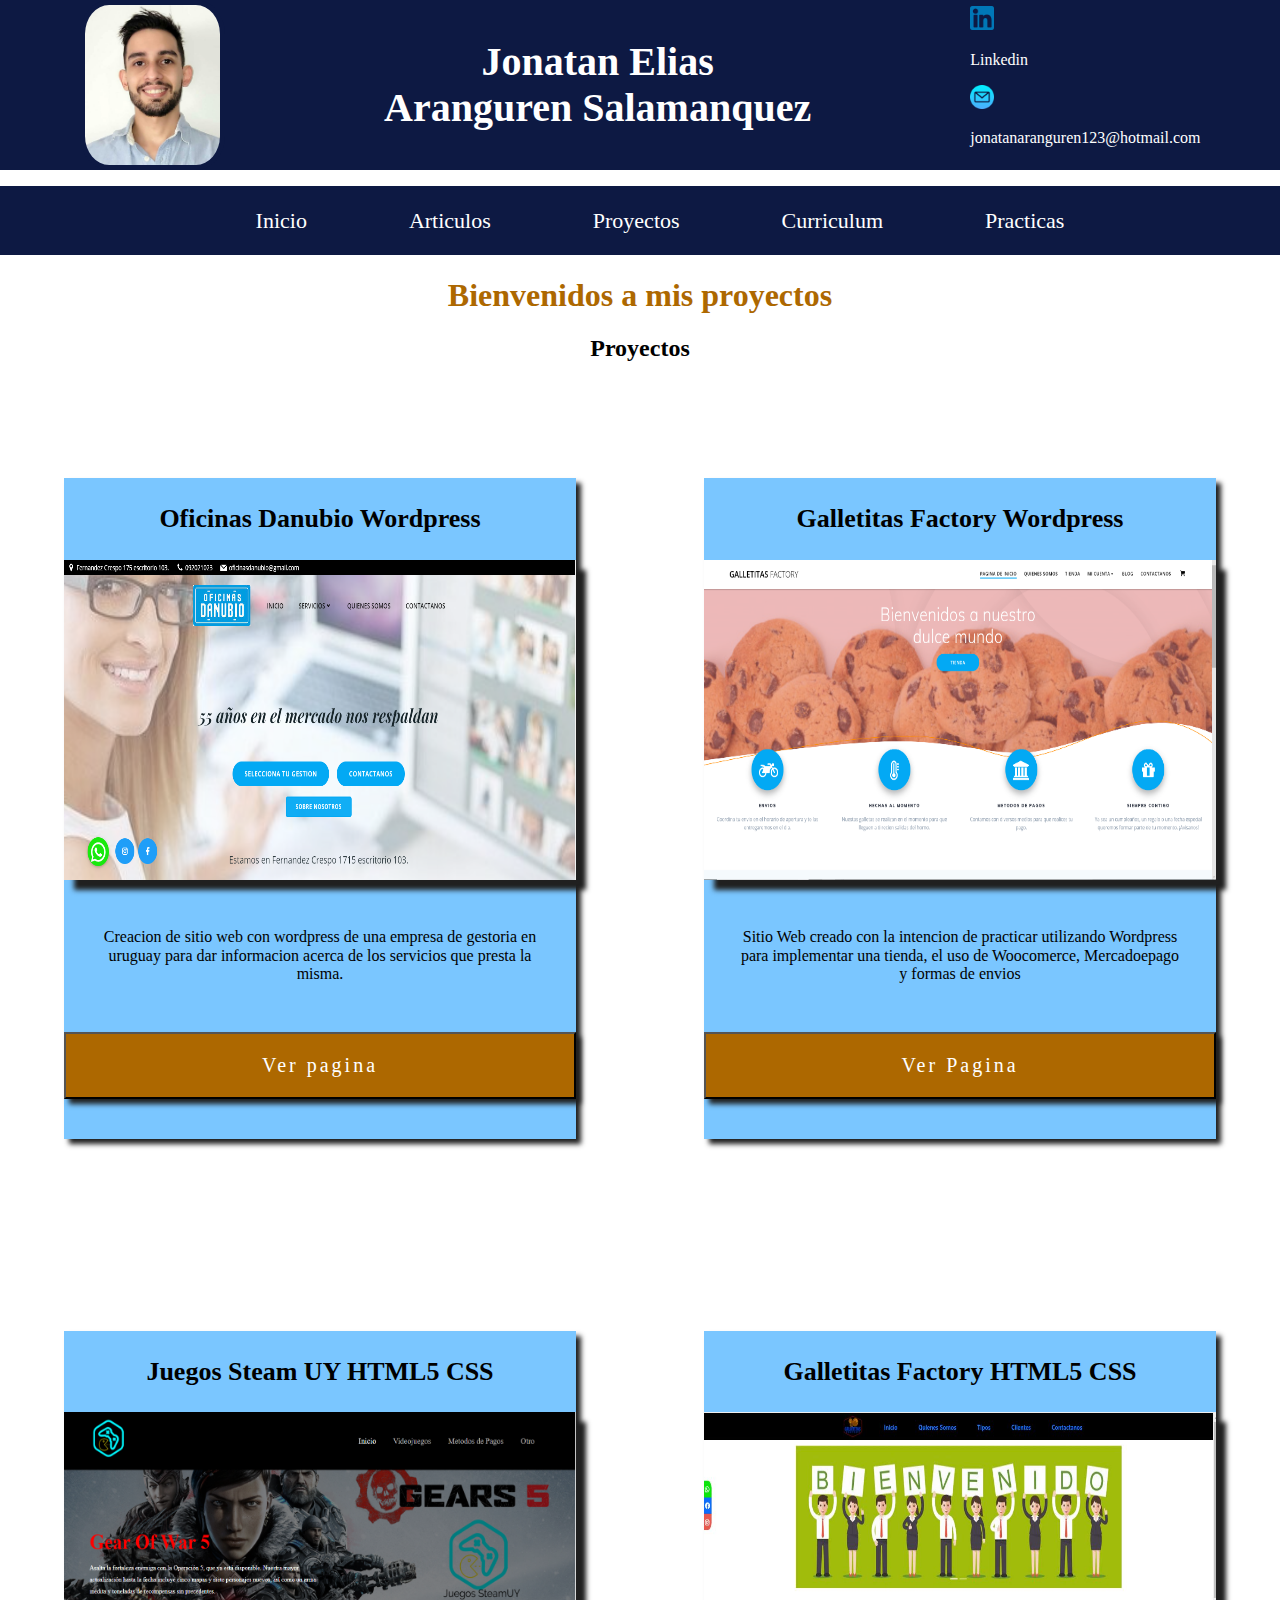
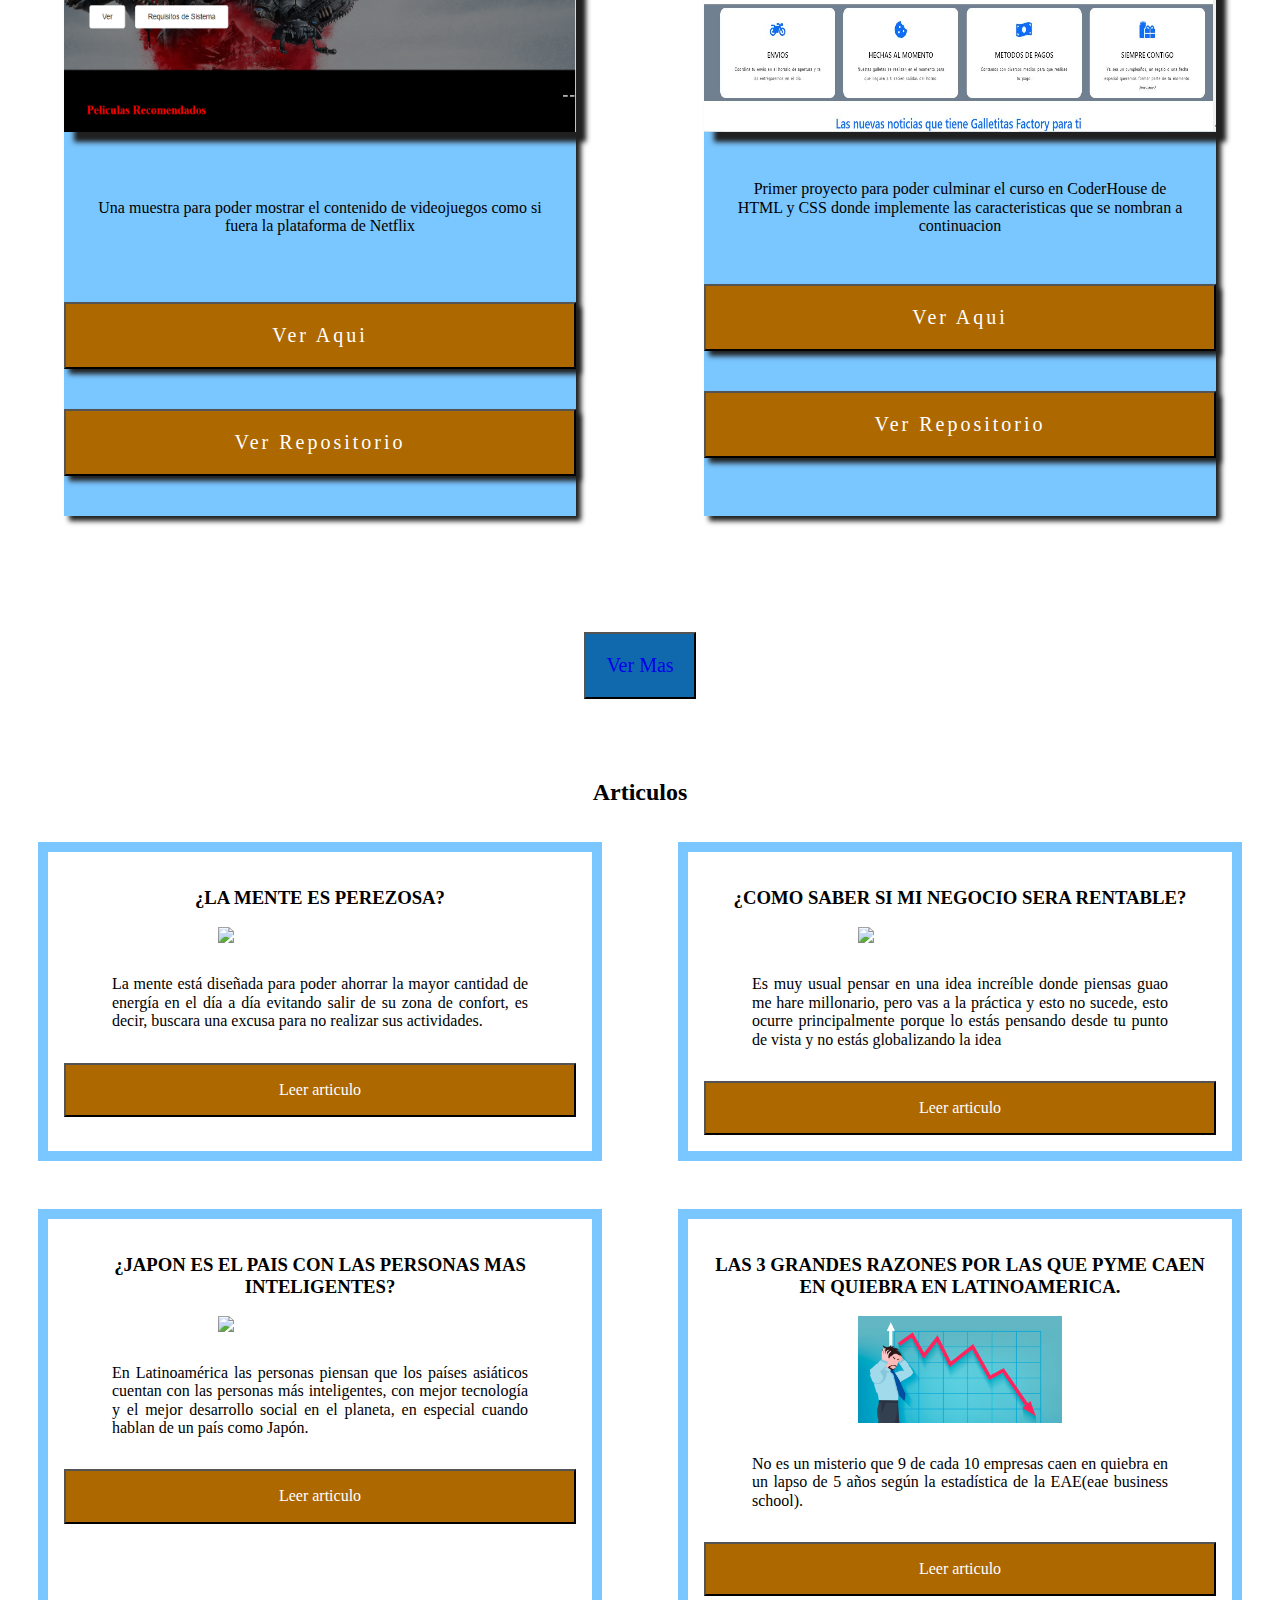
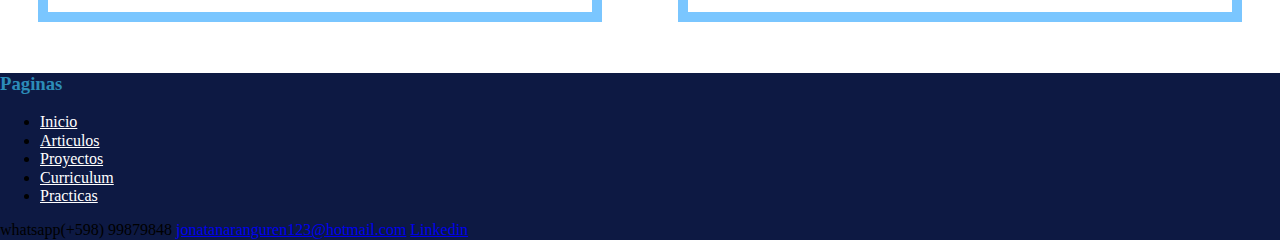
==== index.html @ cc392a5c "portafolio final" ====
<!DOCTYPE html>
<html lang="en">

<head>
    <meta charset="UTF-8">
    <meta http-equiv="X-UA-Compatible" content="IE=edge">
    <meta name="viewport" content="width=device-width, initial-scale=1.0">
    <link rel="stylesheet" href="margen/margen.css">
    <link rel="stylesheet" href="css/style.css">
    <link rel="stylesheet" href="css/jquery-ui.min.css">
    <link rel="stylesheet" href="css/jquery-ui.structure.min.css">
    <link rel="stylesheet" href="css/jquery-ui.theme.min.css">
    <script src="js/jquery-3.6.0.min.js"></script>
    <script src="js/jquery-ui.min.js"></script>
    <link href="https://cdn.jsdelivr.net/npm/bootstrap@5.2.0-beta1/dist/css/bootstrap.min.css" rel="stylesheet" integrity="sha384-0evHe/X+R7YkIZDRvuzKMRqM+OrBnVFBL6DOitfPri4tjfHxaWutUpFmBp4vmVor" crossorigin="anonymous">
<script src="https://cdn.jsdelivr.net/npm/bootstrap@5.2.0-beta1/dist/js/bootstrap.bundle.min.js" integrity="sha384-pprn3073KE6tl6bjs2QrFaJGz5/SUsLqktiwsUTF55Jfv3qYSDhgCecCxMW52nD2" crossorigin="anonymous"></script>




    <title>Jonatan Aranguren</title>
</head>

<body>
    <main>
        <div class="foto_perfil">
            <img src="imagenes/portada.jpg" class="foto_perfil_circular">
            <H1 class="nombre_apellido">Jonatan Elias <br>Aranguren Salamanquez </H1>
            <div class="redes">
                <div class="linkedin">
                <a href="https://www.linkedin.com/in/jonatan-aranguren/" class="link"><img src="imagenes/linkedin.png" class="logo"><p>Linkedin</p></a>
               </div>
               <div>
                <img src="imagenes/correo.png" class="logo"><p>jonatanaranguren123@hotmail.com</p>
               </div>
            </div>
        </div>
        <nav class="menu">
            <div class="menuImgP">
                <img src="imagenes/menu.png" class="menuImg" id="menu">
            </div>
            <ul class="menu_principal" id="menuInd">
                <li class="menu_paginas"><a href="index.html" class=menu_paginas_enlace>Inicio </a></li>
                <li class="menu_paginas"><a href="articulos.html" class=menu_paginas_enlace>Articulos</a></li>
                <li class="menu_paginas"><a href="proyectos.html" class=menu_paginas_enlace>Proyectos</a></li>
                <li class="menu_paginas"><a href="curriculum.html" class=menu_paginas_enlace>Curriculum</a></li>
                <li class="menu_paginas"><a href="practica.html" class=menu_paginas_enlace>Practicas </a></li>
            </ul>
        </nav>
    </main>
    <section>
        <section class="Bienvenida">
            <H1 class="Bienvenida_Titulo">Bienvenidos a mis proyectos</H1>
        </section>
        <h2 class="Proyectos_titulo_principal">Proyectos</h2>

        <section class="Proyectos">
            <div class="Proyectos_resumen">
                <h3 class="Proyectos_titulo">Oficinas Danubio Wordpress</h3>
                <a href="https://oficinasdanubio.com.uy" target="_blank"> <img src="imagenes/oficinas.PNG"
                        class="Proyecto_imagen"></a>
                <p class="Proyecto_resumen">Creacion de sitio web con wordpress de una empresa de gestoria en uruguay
                    para
                    dar informacion acerca de los servicios que presta la misma.</p>
                <a href="https://oficinasdanubio.com.uy" target="_blank" class="texto_proyecto"><button
                        class="proyecto_inicio_boton">Ver pagina</button></a>
            </div>


            <div class="Proyectos_resumen">
                <h3 class="Proyectos_titulo">Galletitas Factory Wordpress</h3>
                <a href=https://galletitas-factory-55a454.ingress-bonde.easywp.com/>
                    <img src="imagenes/galletitas_factory_wordpress.PNG" target="_blank" class="Proyecto_imagen"></a>
                <p class="Proyecto_resumen">Sitio Web creado con la intencion de practicar utilizando Wordpress para
                    implementar una tienda, el uso de Woocomerce, Mercadoepago y formas de envios</p>
                <a href=https://galletitas-factory-55a454.ingress-bonde.easywp.com/ class="texto_proyecto"
                    target="_blank">
                    <button class="proyecto_inicio_boton">Ver Pagina</button> </a>
            </div>

            <div class="Proyectos_resumen">
                <h3 class="Proyectos_titulo">Juegos Steam UY HTML5 CSS</h3>
                <a href="https://github.com/jeas1234/Juegos-Steam-UY.git" target="_blank">
                    <img src="imagenes/juegossteamUY.PNG" class="Proyecto_imagen"></a>
                <p class="Proyecto_resumen"><br>Una muestra para poder mostrar el contenido de videojuegos como si fuera
                    la
                    plataforma de Netflix</p><br>
                <a href="https://jeas1234.github.io/Juegos-Steam-UY/" target="_blank" class="texto_proyecto"><button
                        class="proyecto_inicio_boton">Ver Aqui</button></a>
                <a href="https://github.com/jeas1234/Juegos-Steam-UY.git" target="_blank" class="texto_proyecto"><button
                        class="proyecto_inicio_boton">Ver Repositorio</button></a>
            </div>

            <div class="Proyectos_resumen">
                <h3 class="Proyectos_titulo">Galletitas Factory HTML5 CSS</h3>
                <a href="https://jeas1234.github.io/galletitas_factory/" target="_blank"> <img
                        src="imagenes/Galletitas Factory.JPG" class="Proyecto_imagen"></a>
                <p class="Proyecto_resumen">Primer proyecto para poder culminar el curso en CoderHouse de HTML y CSS
                    donde
                    implemente las caracteristicas que se nombran a continuacion </p>
                <a href="https://jeas1234.github.io/galletitas_factory/" target="_blank" class="texto_proyecto"><button
                        class="proyecto_inicio_boton">Ver Aqui</button></a>
                <a href="https://github.com/jeas1234/galletitas_factory.git/" target="_blank"
                    class="texto_proyecto"><button class="proyecto_inicio_boton">Ver Repositorio</button></a>
            </div>
        </section>

    </section>
    <div class="Ver_mas_proyectos">
        <a href="proyectos.html" class="texto_boton_ver_mas"> <button class="boton_ver_mas">Ver Mas</a></button>
    </div>
    <h2 class="Articulos_titulo_principal">Articulos</h2>
    </section>

    <section class="Articulos">
        <div class="Articulos_resumen">
            <h3 class="Articulos_titulo">¿LA MENTE ES PEREZOSA?</h3>
            <a href="articulos/la_mente_es_perezosa.html"><img src="imagenes/mente_perezosa.jpg"
                    class="Articulos_imagen"></a>
            <p class="Articulo_resumen">La mente está diseñada para poder ahorrar la mayor cantidad de energía en el día
                a día evitando salir de su zona de confort, es decir, buscara una excusa para no realizar sus
                actividades.</p>
            <a href="articulos/la_mente_es_perezosa.html" class="articulo_boton_principal"><button
                    class="ver_mas_articulo">Leer articulo</button></a>
        </div>
        <div class="Articulos_resumen">
            <h3 class="Articulos_titulo">¿COMO SABER SI MI NEGOCIO SERA RENTABLE?</h3>
            <a href="articulos/como-saber-si-mi-negocio-sera-rentable.html"> <img src="imagenes/negocio-rentable.jpg"
                    class="Articulos_imagen"> </a>
            <p class="Articulo_resumen">Es muy usual pensar en una idea increíble donde piensas guao me hare millonario,
                pero vas a la práctica y esto no sucede, esto ocurre principalmente porque lo estás pensando desde tu
                punto de vista y no estás globalizando la idea</p>
            <a href="articulos/como-saber-si-mi-negocio-sera-rentable.html" class="articulo_boton_principal"><button
                    class="ver_mas_articulo">Leer articulo</button></a>
        </div>

        <div class="Articulos_resumen">
            <h3 class="Articulos_titulo">¿JAPON ES EL PAIS CON LAS PERSONAS MAS INTELIGENTES?</h3>
            <a HREF="articulos/japon_es_el_pais_con_las_personas_mas_inteligentes.html"> <img
                    src="imagenes/japon_el_pais_mas_inteligente.png" class="Articulos_imagen"></a>
            <p class="Articulo_resumen">En Latinoamérica las personas piensan que los países asiáticos cuentan con las
                personas más inteligentes, con mejor tecnología y el mejor desarrollo social en el planeta, en especial
                cuando hablan de un país como Japón. </p>
            <a href="articulos/japon_es_el_pais_con_las_personas_mas_inteligentes.html"
                class="articulo_boton_principal"><button class="ver_mas_articulo">Leer articulo</button></a>
        </div>

        <div class="Articulos_resumen">
            <h3 class="Articulos_titulo">LAS 3 GRANDES RAZONES POR LAS QUE PYME CAEN EN QUIEBRA EN LATINOAMERICA.</h3>
            <a href="articulos/las_3_grandes_razones_por_las_pyme_caen_en_quiebra_en_latinoamerica.html"><img
                    src="imagenes/quiebra.png" class="Articulos_imagen"></a>
            <p class="Articulo_resumen">No es un misterio que 9 de cada 10 empresas caen en quiebra en un lapso de 5
                años según la estadística de la EAE(eae business school).</p>
            <a href="articulos/las_3_grandes_razones_por_las_pyme_caen_en_quiebra_en_latinoamerica.html"
                class="articulo_boton_principal"><button class="ver_mas_articulo">Leer articulo</button></a>
        </div>
    </section>



</body>
<footer class="footerEnd">
    <div class="container pt-4 pb-3 pt-lg-5 pb-lg-4">
        <div class="row pt-2 pt-lg-0">
            <div class="col-lg-2 col-md-3 col-sm-6 offset-xl-1 mb-2 mb-sm-4">
                <h3 class="fs-base " style='color: rgb(44, 140, 184)'>Paginas</h3>
                <ul class="list-unstyled fs-sm">
                    <li><a class="nav-link-light letras" href="#" style='color: white'>Inicio</a></li>
                    <li><a class="nav-link-light" href="articulos.html" style='color: white'>Articulos</a></li>
                    <li><a class="nav-link-light" href="proyectos.html" style='color: white'>Proyectos</a></li>
                    <li><a class="nav-link-light" href="#" style='color: white'>Curriculum</a></li>
                    <li><a class="nav-link-light" href="#" style='color: white'>Practicas</a></li>
                </ul>
            </div>

            <div class="col-xl-2 col-lg-3 col-sm-6 col-md-3 mb-2 mb-sm-4">
                <a class="d-flex align-items-center text-decoration-none mb-2">
                    <i class="fi-device-mobile me-2"></i><span class="text-light">whatsapp(+598) 99879848 </span><a
                        class="d-flex align-items-center text-decoration-none mb-2"
                        href="mailto:jonatanaranguren123@hotmail.com"><i class="fi-mail me-2"></i><span
                        class="text-light">jonatanaranguren123@hotmail.com</span></a>
                        <a href="https://www.linkedin.com/in/jonatan-aranguren/"class=" fi-mail me-2 text-light align-items-center text-decoration">  Linkedin</a>
            </div>
        </div>
    </div>
    <script src="/JS/program.js"></script>
</footer>

</html>
---- margen/margen.css ----
/*! normalize.css v8.0.1 | MIT License | github.com/necolas/normalize.css */

/* Document
   ========================================================================== */

/**
 * 1. Correct the line height in all browsers.
 * 2. Prevent adjustments of font size after orientation changes in iOS.
 */

html {
  line-height: 1.15; /* 1 */
  -webkit-text-size-adjust: 100%; /* 2 */
}

/* Sections
   ========================================================================== */

/**
 * Remove the margin in all browsers.
 */

body {
  margin: 0;
}

/**
 * Render the `main` element consistently in IE.
 */

main {
  display: block;
}

/**
 * Correct the font size and margin on `h1` elements within `section` and
 * `article` contexts in Chrome, Firefox, and Safari.
 */

h1 {
  font-size: 2em;
  margin: 0.67em 0;
}

/* Grouping content
   ========================================================================== */

/**
 * 1. Add the correct box sizing in Firefox.
 * 2. Show the overflow in Edge and IE.
 */

hr {
  box-sizing: content-box; /* 1 */
  height: 0; /* 1 */
  overflow: visible; /* 2 */
}

/**
 * 1. Correct the inheritance and scaling of font size in all browsers.
 * 2. Correct the odd `em` font sizing in all browsers.
 */

pre {
  font-family: monospace, monospace; /* 1 */
  font-size: 1em; /* 2 */
}

/* Text-level semantics
   ========================================================================== */

/**
 * Remove the gray background on active links in IE 10.
 */

a {
  background-color: transparent;
}

/**
 * 1. Remove the bottom border in Chrome 57-
 * 2. Add the correct text decoration in Chrome, Edge, IE, Opera, and Safari.
 */

abbr[title] {
  border-bottom: none; /* 1 */
  text-decoration: underline; /* 2 */
  text-decoration: underline dotted; /* 2 */
}

/**
 * Add the correct font weight in Chrome, Edge, and Safari.
 */

b,
strong {
  font-weight: bolder;
}

/**
 * 1. Correct the inheritance and scaling of font size in all browsers.
 * 2. Correct the odd `em` font sizing in all browsers.
 */

code,
kbd,
samp {
  font-family: monospace, monospace; /* 1 */
  font-size: 1em; /* 2 */
}

/**
 * Add the correct font size in all browsers.
 */

small {
  font-size: 80%;
}

/**
 * Prevent `sub` and `sup` elements from affecting the line height in
 * all browsers.
 */

sub,
sup {
  font-size: 75%;
  line-height: 0;
  position: relative;
  vertical-align: baseline;
}

sub {
  bottom: -0.25em;
}

sup {
  top: -0.5em;
}

/* Embedded content
   ========================================================================== */

/**
 * Remove the border on images inside links in IE 10.
 */

img {
  border-style: none;
}

/* Forms
   ========================================================================== */

/**
 * 1. Change the font styles in all browsers.
 * 2. Remove the margin in Firefox and Safari.
 */

button,
input,
optgroup,
select,
textarea {
  font-family: inherit; /* 1 */
  font-size: 100%; /* 1 */
  line-height: 1.15; /* 1 */
  margin: 0; /* 2 */
}

/**
 * Show the overflow in IE.
 * 1. Show the overflow in Edge.
 */

button,
input { /* 1 */
  overflow: visible;
}

/**
 * Remove the inheritance of text transform in Edge, Firefox, and IE.
 * 1. Remove the inheritance of text transform in Firefox.
 */

button,
select { /* 1 */
  text-transform: none;
}

/**
 * Correct the inability to style clickable types in iOS and Safari.
 */

button,
[type="button"],
[type="reset"],
[type="submit"] {
  -webkit-appearance: button;
}

/**
 * Remove the inner border and padding in Firefox.
 */

button::-moz-focus-inner,
[type="button"]::-moz-focus-inner,
[type="reset"]::-moz-focus-inner,
[type="submit"]::-moz-focus-inner {
  border-style: none;
  padding: 0;
}

/**
 * Restore the focus styles unset by the previous rule.
 */

button:-moz-focusring,
[type="button"]:-moz-focusring,
[type="reset"]:-moz-focusring,
[type="submit"]:-moz-focusring {
  outline: 1px dotted ButtonText;
}

/**
 * Correct the padding in Firefox.
 */

fieldset {
  padding: 0.35em 0.75em 0.625em;
}

/**
 * 1. Correct the text wrapping in Edge and IE.
 * 2. Correct the color inheritance from `fieldset` elements in IE.
 * 3. Remove the padding so developers are not caught out when they zero out
 *    `fieldset` elements in all browsers.
 */

legend {
  box-sizing: border-box; /* 1 */
  color: inherit; /* 2 */
  display: table; /* 1 */
  max-width: 100%; /* 1 */
  padding: 0; /* 3 */
  white-space: normal; /* 1 */
}

/**
 * Add the correct vertical alignment in Chrome, Firefox, and Opera.
 */

progress {
  vertical-align: baseline;
}

/**
 * Remove the default vertical scrollbar in IE 10+.
 */

textarea {
  overflow: auto;
}

/**
 * 1. Add the correct box sizing in IE 10.
 * 2. Remove the padding in IE 10.
 */

[type="checkbox"],
[type="radio"] {
  box-sizing: border-box; /* 1 */
  padding: 0; /* 2 */
}

/**
 * Correct the cursor style of increment and decrement buttons in Chrome.
 */

[type="number"]::-webkit-inner-spin-button,
[type="number"]::-webkit-outer-spin-button {
  height: auto;
}

/**
 * 1. Correct the odd appearance in Chrome and Safari.
 * 2. Correct the outline style in Safari.
 */

[type="search"] {
  -webkit-appearance: textfield; /* 1 */
  outline-offset: -2px; /* 2 */
}

/**
 * Remove the inner padding in Chrome and Safari on macOS.
 */

[type="search"]::-webkit-search-decoration {
  -webkit-appearance: none;
}

/**
 * 1. Correct the inability to style clickable types in iOS and Safari.
 * 2. Change font properties to `inherit` in Safari.
 */

::-webkit-file-upload-button {
  -webkit-appearance: button; /* 1 */
  font: inherit; /* 2 */
}

/* Interactive
   ========================================================================== */

/*
 * Add the correct display in Edge, IE 10+, and Firefox.
 */

details {
  display: block;
}

/*
 * Add the correct display in all browsers.
 */

summary {
  display: list-item;
}

/* Misc
   ========================================================================== */

/**
 * Add the correct display in IE 10+.
 */

template {
  display: none;
}

/**
 * Add the correct display in IE 10.
 */

[hidden] {
  display: none;
}
---- css/style.css ----
.foto_perfil {
    display: flex;
    flex-direction: row;
    justify-content: space-around;
    align-items: center;
    background-color: #0d1943;

}

.nombre_apellido {
    color: white;
    flex-basis: 3;
    font-size: 40px;
    text-align: center;

}

.link {
    text-decoration: none;
    color: white;
}

.menuImg {
    width: 1.5em;
    display: none;
    align-items: center;
}

.redes {
    color: white;
    display: flex;
    flex-direction: column;
}

.logo {
    width: 1.5em;
}

.foto_perfil_circular {

    display: flex;
    flex-basis: 1;
    border-radius: 20%;
    height: 10em;
    border: solid 5px #0d1943;

}

.menu_paginas {
    list-style: none;
    display: inline-block;
    padding: 1em 2em;
    cursor: pointer;
    color: white;
    font-size: 22px;
    text-decoration: none;
}

.menu {
    margin-top: 0.3em;
    text-align: center;
    flex-direction: row;
    background-color: #0d1943;
}

nav ul li a:link {
    color: white;
    text-decoration: none;
}

.menu_paginas_enlace:visited {
    color: white;
    text-decoration: none;
}

.menu_paginas:focus {
    background-color: rgb(44, 140, 184);
    width: 100%;

}

.ver_mas_articulo {
    width: 100%;
    padding: 1em;
    background-color: #AD6800;
    color: white;
    text-align: 20px;
    cursor: pointer;
}

.articulo_boton_principal {
    position: relative;
    bottom: 0;
}

.menu_paginas_enlace {
    width: 100%;
    padding: 20px 5px 20px 5px;

}

.menu_paginas_enlace:hover {
    background-color: rgb(44, 140, 184);
    padding: 20px 5px 20px 5px;
    border-radius: 10%;

}

.Bienvenida_Titulo {
    color: #AD6800;
    text-align: center;
}

.bienvenida_img {
    width: 100%;

}

.Proyectos {
    display: flex;
    flex-wrap: wrap;
    width: 100%;
    justify-content: space-around;

}

.Proyectos_titulo_principal {
    text-align: center;
}

.Proyectos_titulo {
    text-align: center;
    font-size: 26px;
}

.Proyecto_imagen {
    height: 20em;
    display: block;
    margin: auto;
    box-shadow: 10px 10px 5px rgb(32, 32, 32);
}

.Proyectos_resumen {
    width: 40%;
    margin: 6em 2em;
    background-color: #7AC6FF;
    box-shadow: 5px 5px 5px rgb(32, 32, 32);
}

.Proyecto_resumen {
    text-align: center;
    padding: 2em;
}

.proyecto_inicio_boton {
    display: flex;
    flex-direction: row;
    margin-left: auto;
    margin-bottom: 2em;
    letter-spacing: 3PX;
    background-color: #AD6800;
    padding: 1em;
    font-size: 20px;
    margin-right: auto;
    color: white;
    text-decoration: none;
    width: 100%;
    justify-content: center;
    cursor: pointer;
    box-shadow: 5px 5px 5px rgb(32, 32, 32);
}

.texto_proyecto {
    text-decoration: none;
}

.boton_ver_mas {
    background-color: #1069AD;
    font-size: 20px;
    padding: 1em;
    margin: 1em;
    text-decoration: none;
    margin-bottom: 3em;

}

.boton_ver_mas :hover {
    text-decoration: none;
    color: white;
}

.boton_ver_mas :visited {
    color: white;
    text-decoration: none;
    border-bottom: none;
}

.texto_boton_ver_mas {
    text-decoration: none;
}

.Ver_mas_proyectos {
    text-align: center;
    border-bottom: 15%;
    font-size: 16px;
}

.Articulos_titulo_principal {
    text-align: center;
}

.Articulos {
    display: flex;
    flex-wrap: wrap;
    width: 100%;
    margin: auto;


}

.Articulos_imagen {
    width: 40%;
    margin: auto;
    display: block;

}

.Articulos_titulo {
    text-align: center;
    color: black;
}

.Articulos_resumen {
    width: 40%;
    margin: auto;
    margin-top: 1em;
    margin-bottom: 2em;
    padding: 1em;
    border: #7AC6FF 10px solid;
    display: flex;
    flex-direction: column;
}

.Articulo_resumen {
    text-align: justify;
    color: black;
    padding: 1em 3em;
    align-content: stretch;
    align-items: stretch;

}

.Ver_mas_articulos {
    text-align: center;
}

.articulosCard {
    display: flex;
    flex-direction: row;
    flex-wrap: wrap;

}

.proyectosCard {
    display: flex;
    flex-direction: row;
    flex-wrap: wrap;
}

.clases_programa {
    padding: 0;
}

.clases_programa {
    width: 100%;
    display: flex;
    justify-content: center;
}

.Caracteristicas {
    display: flex;
    background-color: #30A3FA;
    padding: 1em;
    border-radius: 10%;
    margin: 0 0.5em;
    margin-top: 1em;
    text-align: center;
    align-content: center;
    align-items: center;
    color: white;
}

.Proyecto_imagen {
    opacity: 1;
    width: 100%;
}

.Proyecto_imagen:hover {
    opacity: 0.9;
}

.caja_parrafo {
    width: 100%;

}

.botones {
    display: flex;
    flex-direction: column;
    width: auto;
    justify-content: flex-end;
    margin-bottom: 1em;
}

.tarjeta {
    background-color: rgb(44, 140, 184);
}

.letras {
    color: #0d1943;
}

.fondo {
    background-color: #0d1943;
    margin-top: 0.3em;
}

.botonArt {
    background-color: #0d1943;
    border-radius: 20px;
    padding: 5px;
    align-content: center;
}

.footerEnd {
    background-color: #0d1943;
    margin-top: 1em;
}

.primer_parrafo {
    background-color: #A9A5A4;
    font-size: 24px;
    padding: 4em;
    text-align: center;
    box-shadow: 10px 10px 5px rgb(32, 32, 32)
}


.imagen_articulos {
    margin-left: auto;
    margin-right: auto;
    display: flex;
    box-shadow: 5px 5px 5px rgb(32, 32, 32);
    height: 100%;
    width: 50%;
    padding-top: 2em;
}

/*informacion sobre el curriculum*/

.experienciaLaboral {
    display: flex;
    flex-direction: row;
}

.experienciaInf {
    width: 80%;
}

.experienciaCursos {
    border: black solid 2px;
    border-radius: 8%;
    width: 20%;
}

.card {
    margin: 2%;
}


.conocimientosCard {
    display: flex;
    flex-direction: row;
    flex-wrap: wrap;

}


#cajaArrastrar {
    width: 90px;
    height: 90px;
    background-color: green;
    display: block;
    margin: 10px;
}

#cajaArrastrado {
    width: 90px;
    height: 90px;
    margin: 10px;
    background-color: blue;
}

#cajaPrincipal {
    display: flex;
    flex-direction: row;
    margin: 30px;
}

.textoCaja {
    font-size: 14px;
}


#formulario {
    text-align: center;
}

.recipiente_articulo {
    flex-direction: column;
    background: black;
    letter-spacing: 2px;
    border: black 1px solid;
    margin: 1em;
    flex-wrap: wrap;
    width: 20rem;

}

.recipiente_pelicula {
    flex-direction: column;
    background: blue;
    letter-spacing: 2px;
    border: black 1px solid;
    margin: 1em;
    flex-wrap: wrap;
    width: 10rem;
    height: 10rem;
    border-radius: 80%;

}

.recipiente_musica {
    flex-direction: column;
    background: green;
    letter-spacing: 2px;
    border: black 1px solid;
    margin: 1em;
    flex-wrap: wrap;
    width: 10rem;
    height: 10rem;
    border-radius: 80%;

}

.articulos {
    flex-direction: row;
    display: flex;
    width: 100%;
    flex-wrap: wrap;
}

.titulo_recipiente_peliculas {
    text-align: center;
    color: white;
}

.resumen_recipiente_peliculas {
    text-align: center;
    color: white;
}

.peliculas {
    flex-direction: row;
    display: flex;
    width: 100%;
    flex-wrap: wrap;
}

.musica {
    flex-direction: row;
    display: flex;
    width: 100%;
    flex-wrap: wrap;
}

.titulo_recipiente_musica {
    text-align: center;
    color: white;
}

.resumen_recipiente_musica {
    text-align: center;
    color: white;
}

.titulo_recipiente_articulos {
    text-align: center;
    color: white;
}

.resumen_recipiente_articulos {
    text-align: center;
    color: white;
}




/* responsive para telefonos celulares*/


@media screen and (max-width: 550px) {
    .foto_perfil_circular {
        width: 10em;
    }

    .nombre_apellido {
        font-size: 20px;
    }

    .menu_paginas_enlace {
        font-size: 16px;

    }

    .menu_principal {
        width: 100%;
        padding: 0;
    }

    .menu_paginas {
        border-bottom: solid white 2px;


    }

    .curriculum_perfil {
        margin: 0;
        padding: 2em 0;
        font-size: 14px;
        justify-content: center;

    }

    .redes {
        display: flex;
        flex-direction: column;
        flex-wrap: wrap;
        justify-content: center;
    }

    .formacion {
        margin: 0;
        padding: 0;
    }

    .curriculum_formacion {
        margin: 0;
        padding: 1em 0;
        font-size: 14px;
    }

    .foto_perfil {
        display: flex;
        flex-direction: column;
    }

    .curriculum_cursos {
        font-size: 14px;
    }

    .informacion_separacion {
        width: 100%;

    }


    .clases_programa {
        flex-direction: row;
        display: flex;
        flex-wrap: wrap;

    }

    .Caracteristicas {
        flex-wrap: wrap;
        width: auto;
        padding: 0.5em;
        border-radius: 0;
        font-size: 14px;
        justify-content: center;
        border-radius: 5%;

    }

    .Proyectos_resumen {
        width: 100%;
        display: flex;
        flex-direction: column;
        margin: 0;
        margin: 1em 1em;
    }


    .menu_principal {
        display: flex;
        flex-direction: column;
    }

    .Proyecto_imagen {
        flex-direction: column;
        width: 100%;
        height: 100%;
    }

    .Bienvenida_Titulo {
        font-size: 16px;
    }

    .Proyectos_titulo {
        font-size: 16px;
    }

    .Proyectos_titulo_principal {
        font-size: 16px;
    }

    .Proyecto_resumen {
        font-size: 14px;
        margin: 0 1em 1em 1em;

        padding: 0;
    }

    .proyecto_inicio_boton {
        font-size: 16px;
        margin: 0;
        margin-top: 1em;

    }

    .boton_ver_mas {
        width: 80%;
        padding: 0.5em;
        margin: 1.5em;
    }

    .Articulos_resumen {
        width: 80%;
    }

    .Articulo_resumen {
        padding: 1em;
    }

    .Articulos_imagen {
        width: 100%;
    }

    .imagen_cursos {
        order: 1;
        width: 100%;
    }

    .img_cursos_curriculum {
        justify-content: center;

    }

    .perfil {
        display: flex;
        flex-direction: column;
    }

    .cursos {
        display: flex;
        flex-direction: column;
    }

    .experiencia {
        display: flex;
        flex-direction: column;
    }

    .formacion {
        display: flex;
        flex-direction: column;
    }

    .perfil_perfil {
        text-align: center;
        font-size: 18px;
    }

    .experiencia_laboral {
        font-size: 14px;
        text-align: justify;
    }

    .menuImgP {
        display: flex;
        justify-content: center;
        align-items: center;


    }

    .proyectosCard {
        display: flex;
        justify-content: center;
    }

    .menuImg {
        display: block;
        width: 3em;
    }
}
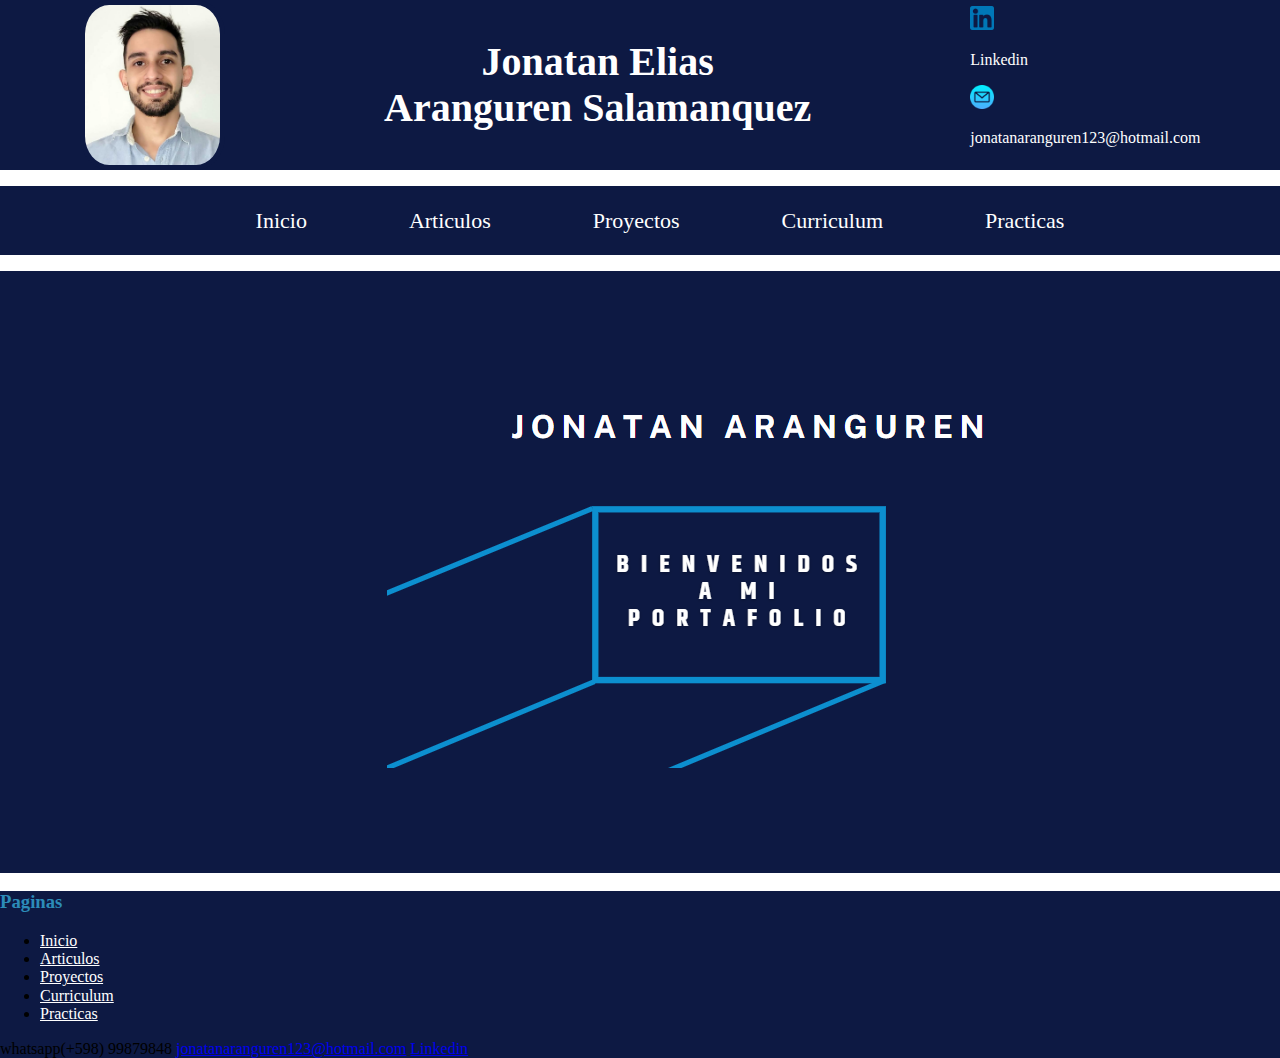
==== commit f1c54e1c: "mejoras" ====
--- a/index.html
+++ b/index.html
@@ -48,115 +48,10 @@
             </ul>
         </nav>
     </main>
-    <section>
-        <section class="Bienvenida">
-            <H1 class="Bienvenida_Titulo">Bienvenidos a mis proyectos</H1>
-        </section>
-        <h2 class="Proyectos_titulo_principal">Proyectos</h2>
+   <section id="inicio">
+    <img class="imagenPre" src="/imagenes/presentacion.png" alt="">
 
-        <section class="Proyectos">
-            <div class="Proyectos_resumen">
-                <h3 class="Proyectos_titulo">Oficinas Danubio Wordpress</h3>
-                <a href="https://oficinasdanubio.com.uy" target="_blank"> <img src="imagenes/oficinas.PNG"
-                        class="Proyecto_imagen"></a>
-                <p class="Proyecto_resumen">Creacion de sitio web con wordpress de una empresa de gestoria en uruguay
-                    para
-                    dar informacion acerca de los servicios que presta la misma.</p>
-                <a href="https://oficinasdanubio.com.uy" target="_blank" class="texto_proyecto"><button
-                        class="proyecto_inicio_boton">Ver pagina</button></a>
-            </div>
-
-
-            <div class="Proyectos_resumen">
-                <h3 class="Proyectos_titulo">Galletitas Factory Wordpress</h3>
-                <a href=https://galletitas-factory-55a454.ingress-bonde.easywp.com/>
-                    <img src="imagenes/galletitas_factory_wordpress.PNG" target="_blank" class="Proyecto_imagen"></a>
-                <p class="Proyecto_resumen">Sitio Web creado con la intencion de practicar utilizando Wordpress para
-                    implementar una tienda, el uso de Woocomerce, Mercadoepago y formas de envios</p>
-                <a href=https://galletitas-factory-55a454.ingress-bonde.easywp.com/ class="texto_proyecto"
-                    target="_blank">
-                    <button class="proyecto_inicio_boton">Ver Pagina</button> </a>
-            </div>
-
-            <div class="Proyectos_resumen">
-                <h3 class="Proyectos_titulo">Juegos Steam UY HTML5 CSS</h3>
-                <a href="https://github.com/jeas1234/Juegos-Steam-UY.git" target="_blank">
-                    <img src="imagenes/juegossteamUY.PNG" class="Proyecto_imagen"></a>
-                <p class="Proyecto_resumen"><br>Una muestra para poder mostrar el contenido de videojuegos como si fuera
-                    la
-                    plataforma de Netflix</p><br>
-                <a href="https://jeas1234.github.io/Juegos-Steam-UY/" target="_blank" class="texto_proyecto"><button
-                        class="proyecto_inicio_boton">Ver Aqui</button></a>
-                <a href="https://github.com/jeas1234/Juegos-Steam-UY.git" target="_blank" class="texto_proyecto"><button
-                        class="proyecto_inicio_boton">Ver Repositorio</button></a>
-            </div>
-
-            <div class="Proyectos_resumen">
-                <h3 class="Proyectos_titulo">Galletitas Factory HTML5 CSS</h3>
-                <a href="https://jeas1234.github.io/galletitas_factory/" target="_blank"> <img
-                        src="imagenes/Galletitas Factory.JPG" class="Proyecto_imagen"></a>
-                <p class="Proyecto_resumen">Primer proyecto para poder culminar el curso en CoderHouse de HTML y CSS
-                    donde
-                    implemente las caracteristicas que se nombran a continuacion </p>
-                <a href="https://jeas1234.github.io/galletitas_factory/" target="_blank" class="texto_proyecto"><button
-                        class="proyecto_inicio_boton">Ver Aqui</button></a>
-                <a href="https://github.com/jeas1234/galletitas_factory.git/" target="_blank"
-                    class="texto_proyecto"><button class="proyecto_inicio_boton">Ver Repositorio</button></a>
-            </div>
-        </section>
-
-    </section>
-    <div class="Ver_mas_proyectos">
-        <a href="proyectos.html" class="texto_boton_ver_mas"> <button class="boton_ver_mas">Ver Mas</a></button>
-    </div>
-    <h2 class="Articulos_titulo_principal">Articulos</h2>
-    </section>
-
-    <section class="Articulos">
-        <div class="Articulos_resumen">
-            <h3 class="Articulos_titulo">¿LA MENTE ES PEREZOSA?</h3>
-            <a href="articulos/la_mente_es_perezosa.html"><img src="imagenes/mente_perezosa.jpg"
-                    class="Articulos_imagen"></a>
-            <p class="Articulo_resumen">La mente está diseñada para poder ahorrar la mayor cantidad de energía en el día
-                a día evitando salir de su zona de confort, es decir, buscara una excusa para no realizar sus
-                actividades.</p>
-            <a href="articulos/la_mente_es_perezosa.html" class="articulo_boton_principal"><button
-                    class="ver_mas_articulo">Leer articulo</button></a>
-        </div>
-        <div class="Articulos_resumen">
-            <h3 class="Articulos_titulo">¿COMO SABER SI MI NEGOCIO SERA RENTABLE?</h3>
-            <a href="articulos/como-saber-si-mi-negocio-sera-rentable.html"> <img src="imagenes/negocio-rentable.jpg"
-                    class="Articulos_imagen"> </a>
-            <p class="Articulo_resumen">Es muy usual pensar en una idea increíble donde piensas guao me hare millonario,
-                pero vas a la práctica y esto no sucede, esto ocurre principalmente porque lo estás pensando desde tu
-                punto de vista y no estás globalizando la idea</p>
-            <a href="articulos/como-saber-si-mi-negocio-sera-rentable.html" class="articulo_boton_principal"><button
-                    class="ver_mas_articulo">Leer articulo</button></a>
-        </div>
-
-        <div class="Articulos_resumen">
-            <h3 class="Articulos_titulo">¿JAPON ES EL PAIS CON LAS PERSONAS MAS INTELIGENTES?</h3>
-            <a HREF="articulos/japon_es_el_pais_con_las_personas_mas_inteligentes.html"> <img
-                    src="imagenes/japon_el_pais_mas_inteligente.png" class="Articulos_imagen"></a>
-            <p class="Articulo_resumen">En Latinoamérica las personas piensan que los países asiáticos cuentan con las
-                personas más inteligentes, con mejor tecnología y el mejor desarrollo social en el planeta, en especial
-                cuando hablan de un país como Japón. </p>
-            <a href="articulos/japon_es_el_pais_con_las_personas_mas_inteligentes.html"
-                class="articulo_boton_principal"><button class="ver_mas_articulo">Leer articulo</button></a>
-        </div>
-
-        <div class="Articulos_resumen">
-            <h3 class="Articulos_titulo">LAS 3 GRANDES RAZONES POR LAS QUE PYME CAEN EN QUIEBRA EN LATINOAMERICA.</h3>
-            <a href="articulos/las_3_grandes_razones_por_las_pyme_caen_en_quiebra_en_latinoamerica.html"><img
-                    src="imagenes/quiebra.png" class="Articulos_imagen"></a>
-            <p class="Articulo_resumen">No es un misterio que 9 de cada 10 empresas caen en quiebra en un lapso de 5
-                años según la estadística de la EAE(eae business school).</p>
-            <a href="articulos/las_3_grandes_razones_por_las_pyme_caen_en_quiebra_en_latinoamerica.html"
-                class="articulo_boton_principal"><button class="ver_mas_articulo">Leer articulo</button></a>
-        </div>
-    </section>
-
-
+   </section>
 
 </body>
 <footer class="footerEnd">
@@ -183,7 +78,7 @@
             </div>
         </div>
     </div>
-    <script src="/JS/program.js"></script>
+    <script src="/js/main.js"></script>
 </footer>
 
 </html>--- a/css/style.css
+++ b/css/style.css
@@ -6,7 +6,12 @@
     background-color: #0d1943;
 
 }
-
+#inicio{
+    background-color: #0d1943;
+    width:100%;
+    text-align: center;
+    padding: 100px;
+}
 .nombre_apellido {
     color: white;
     flex-basis: 3;
@@ -527,6 +532,7 @@
     .menu_principal {
         width: 100%;
         padding: 0;
+        display: none;
     }
 
     .menu_paginas {
@@ -687,7 +693,13 @@
         display: flex;
         flex-direction: column;
     }
-
+    #inicio{
+        padding: 0;
+        
+    }
+    .imagenPre{
+        max-width: 100%;
+    }
     .perfil_perfil {
         text-align: center;
         font-size: 18px;
